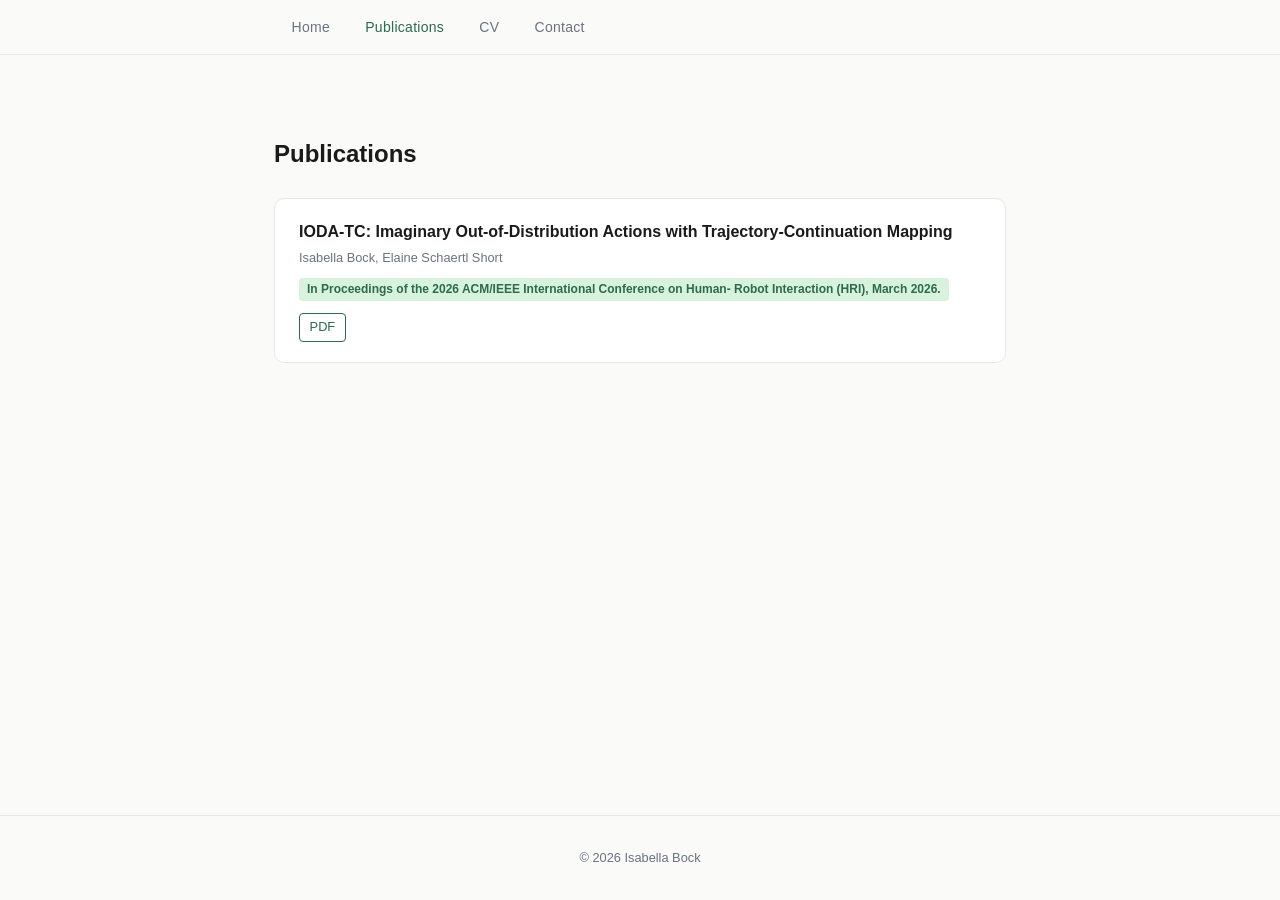
==== publications.html @ 8bc1a09f "website" ====
<!DOCTYPE html>
<html lang="en">
<head>
  <meta charset="UTF-8" />
  <meta name="viewport" content="width=device-width, initial-scale=1.0" />
  <title>Publications | Isa Bock</title>
  <style>
    *, *::before, *::after { box-sizing: border-box; margin: 0; padding: 0; }
    :root {
      --bg: #fafaf8; --text: #1a1a1a; --muted: #6b7280;
      --accent: #2d6a4f; --accent-light: #d8f3dc; --border: #e5e7eb;
      --card: #ffffff; --max-w: 780px;
    }
    body {
      font-family: -apple-system, BlinkMacSystemFont, "Segoe UI", Roboto, sans-serif;
      background: var(--bg); color: var(--text); line-height: 1.6; font-size: 16px;
      min-height: 100vh; display: flex; flex-direction: column;
    }
    nav {
      position: sticky; top: 0; background: rgba(250,250,248,0.95);
      backdrop-filter: blur(8px); border-bottom: 1px solid var(--border); z-index: 100;
    }
    nav ul { display: flex; list-style: none; max-width: var(--max-w); margin: 0 auto; padding: 0 1.5rem; }
    nav a {
      display: block; padding: 1rem 1.1rem; color: var(--muted);
      text-decoration: none; font-size: 0.875rem; font-weight: 500;
      letter-spacing: 0.02em; transition: color 0.15s;
    }
    nav a:hover, nav a.active { color: var(--accent); }
    main { flex: 1; max-width: var(--max-w); width: 100%; margin: 0 auto; padding: 5rem 1.5rem; }
    h2 { font-size: 1.5rem; font-weight: 600; margin-bottom: 1.5rem; }
    h3 { font-size: 1rem; font-weight: 600; margin-bottom: 0.25rem; }
    p { color: var(--muted); margin-bottom: 0; }
    .pub-list { display: flex; flex-direction: column; gap: 1.5rem; }
    .pub-card {
      background: var(--card); border: 1px solid var(--border);
      border-radius: 10px; padding: 1.25rem 1.5rem; transition: border-color 0.15s;
    }
    .pub-card:hover { border-color: var(--accent); }
    .pub-meta { font-size: 0.8rem; color: var(--muted); margin-top: 0.25rem; }
    .pub-venue {
      display: inline-block; font-size: 0.75rem; font-weight: 600;
      color: var(--accent); background: var(--accent-light);
      padding: 0.1rem 0.5rem; border-radius: 4px; margin-top: 0.6rem;
    }
    .pub-links { margin-top: 0.75rem; display: flex; gap: 0.75rem; }
    .pub-link {
      font-size: 0.8rem; font-weight: 500; color: var(--accent);
      text-decoration: none; border: 1px solid var(--accent);
      padding: 0.2rem 0.6rem; border-radius: 4px; transition: background 0.15s, color 0.15s;
    }
    .pub-link:hover { background: var(--accent); color: #fff; }
    footer {
      text-align: center; padding: 2rem 1.5rem;
      font-size: 0.8rem; color: var(--muted); border-top: 1px solid var(--border);
    }
  </style>
</head>
<body>

  <nav>
    <ul>
      <li><a href="index.html">Home</a></li>
      <li><a href="publications.html" class="active">Publications</a></li>
      <li><a href="cv.pdf" target="_blank">CV</a></li>
      <li><a href="contact.html">Contact</a></li>
    </ul>
  </nav>

  <main>
    <h2>Publications</h2>
    <div class="pub-list">

      <!-- <div class="pub-card">
        <h3>Paper Title Goes Here</h3>
        <p class="pub-meta">Isa Bock, Co-Author Name, Co-Author Name</p>
        <span class="pub-venue">Conference / Journal Name 2025</span>
        <div class="pub-links">
          <a class="pub-link" href="#">PDF</a>
          <a class="pub-link" href="#">arXiv</a>
          <a class="pub-link" href="#">Code</a>
        </div>
      </div> -->

      <div class="pub-card">
        <h3>IODA-TC: Imaginary Out-of-Distribution
Actions with Trajectory-Continuation Mapping</h3>
        <p class="pub-meta">Isabella Bock, Elaine Schaertl Short</p>
        <span class="pub-venue">In Proceedings of the 2026 ACM/IEEE International Conference on Human- Robot Interaction (HRI), March 2026.</span>
        <div class="pub-links">
          <a class="pub-link" href="BockHRI26.pdf" target="_blank">PDF</a>
          <!-- <a class="pub-link" href="#">Poster</a> -->
        </div>
      </div>

    </div>
  </main>

  <footer>&copy; 2026 Isabella Bock</footer>

</body>
</html>
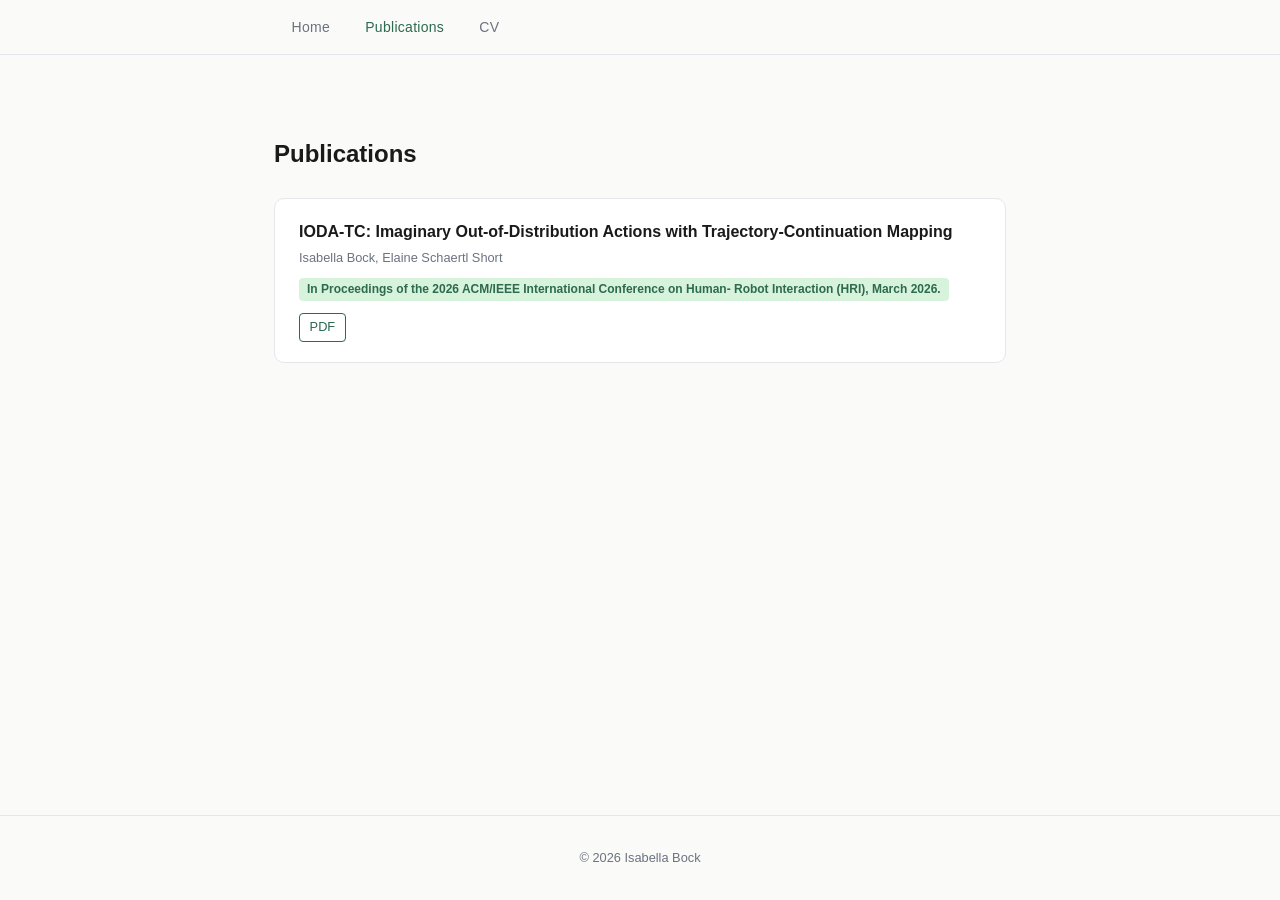
==== commit 6e00db1e: "remove contact page" ====
--- a/publications.html
+++ b/publications.html
@@ -63,7 +63,6 @@
       <li><a href="index.html">Home</a></li>
       <li><a href="publications.html" class="active">Publications</a></li>
       <li><a href="cv.pdf" target="_blank">CV</a></li>
-      <li><a href="contact.html">Contact</a></li>
     </ul>
   </nav>
 
